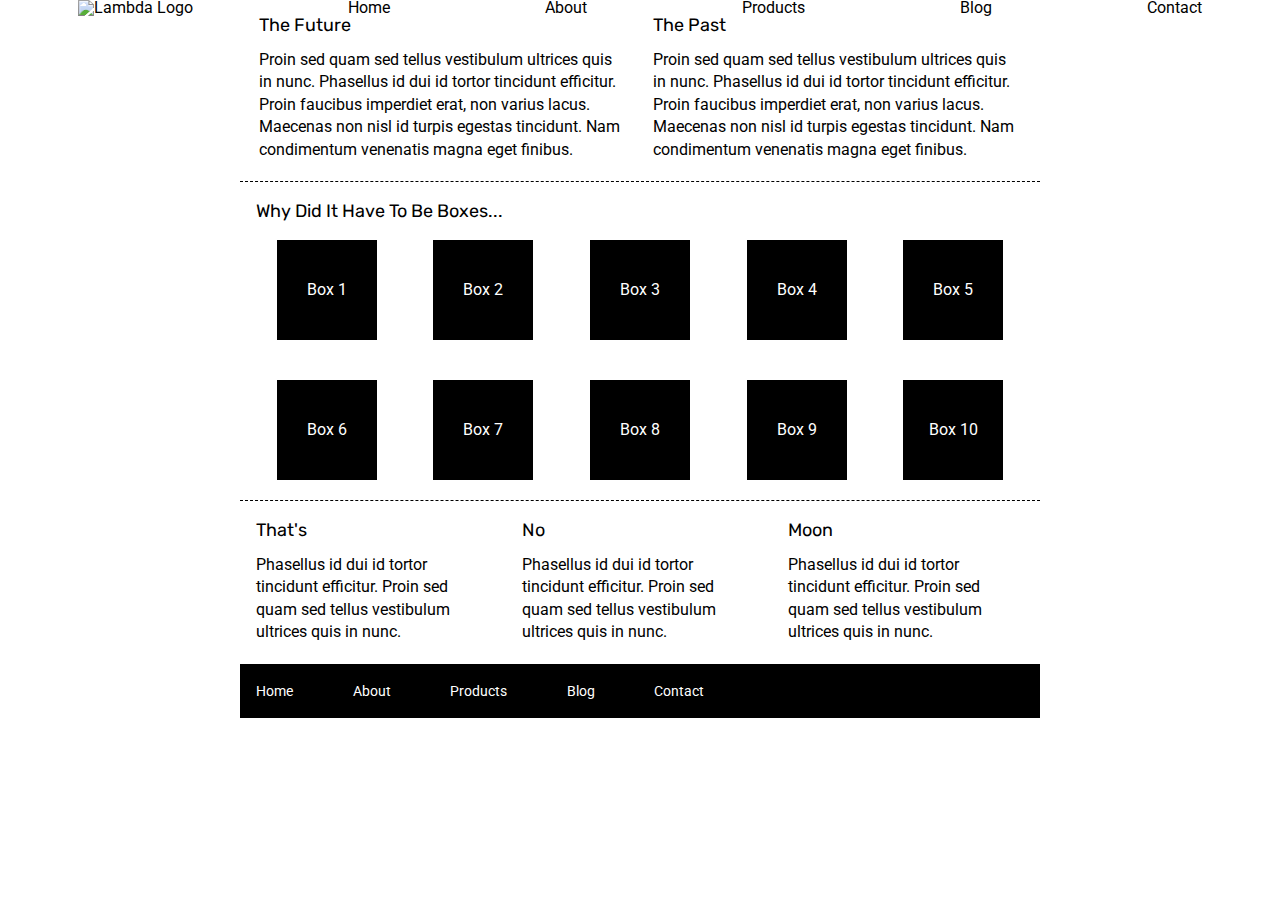
==== index.html @ 39057657 "adds nav bar to home page" ====
<!doctype html>

<html lang="en">
<head>
    <meta charset="utf-8">

    <title>Sprint Challenge - Home</title>

    <link href="https://fonts.googleapis.com/css?family=Roboto|Rubik" rel="stylesheet">
    <link rel="stylesheet" href="css/index.css">

</head>

<body>
<nav class="header-nav">
    <a><img src="img/lambda-black.png" alt="Lambda Logo"></a>
    <a>Home</a>
    <a>About</a>
    <a>Products</a>
    <a>Blog</a>
    <a>Contact</a>
</nav>

<div class="container">

    <section class="top-content">
        <div class="text-container">
            <h2>The Future</h2>
            <p>Proin sed quam sed tellus vestibulum ultrices quis in nunc. Phasellus id dui id tortor tincidunt
                efficitur. Proin faucibus imperdiet erat, non varius lacus. Maecenas non nisl id turpis egestas
                tincidunt. Nam condimentum venenatis magna eget finibus.</p>
        </div>
        <div class="text-container">
            <h2>The Past</h2>
            <p>Proin sed quam sed tellus vestibulum ultrices quis in nunc. Phasellus id dui id tortor tincidunt
                efficitur. Proin faucibus imperdiet erat, non varius lacus. Maecenas non nisl id turpis egestas
                tincidunt. Nam condimentum venenatis magna eget finibus.</p>
        </div>
    </section>

    <section class="middle-content">

        <h2>Why Did It Have To Be Boxes...</h2>

        <div class="boxes">
            <div class="box">Box 1</div>
            <div class="box">Box 2</div>
            <div class="box">Box 3</div>
            <div class="box">Box 4</div>
            <div class="box">Box 5</div>
            <div class="box">Box 6</div>
            <div class="box">Box 7</div>
            <div class="box">Box 8</div>
            <div class="box">Box 9</div>
            <div class="box">Box 10</div>
        </div>

    </section>

    <section class="bottom-content">

        <div class="text-container">
            <h2>That's</h2>
            <p>Phasellus id dui id tortor tincidunt efficitur. Proin sed quam sed tellus vestibulum ultrices quis in
                nunc.</p>
        </div>
        <div class="text-container">
            <h2>No</h2>
            <p>Phasellus id dui id tortor tincidunt efficitur. Proin sed quam sed tellus vestibulum ultrices quis in
                nunc.</p>
        </div>
        <div class="text-container">
            <h2>Moon</h2>
            <p>Phasellus id dui id tortor tincidunt efficitur. Proin sed quam sed tellus vestibulum ultrices quis in
                nunc.</p>
        </div>

    </section>

    <footer>
        <nav>
            <a href="#">Home</a>
            <a href="#">About</a>
            <a href="#">Products</a>
            <a href="#">Blog</a>
            <a href="#">Contact</a>
        </nav>
    </footer>
</div><!-- container -->
</body>
</html>
---- css/index.css ----
/* http://meyerweb.com/eric/tools/css/reset/ 
   v2.0 | 20110126
   License: none (public domain)
*/

html, body, div, span, applet, object, iframe,
h1, h2, h3, h4, h5, h6, p, blockquote, pre,
a, abbr, acronym, address, big, cite, code,
del, dfn, em, img, ins, kbd, q, s, samp,
small, strike, strong, sub, sup, tt, var,
b, u, i, center,
dl, dt, dd, ol, ul, li,
fieldset, form, label, legend,
table, caption, tbody, tfoot, thead, tr, th, td,
article, aside, canvas, details, embed,
figure, figcaption, footer, header, hgroup,
menu, nav, output, ruby, section, summary,
time, mark, audio, video {
    margin: 0;
    padding: 0;
    border: 0;
    font-size: 100%;
    font: inherit;
    vertical-align: baseline;
}

/* HTML5 display-role reset for older browsers */
article, aside, details, figcaption, figure,
footer, header, hgroup, menu, nav, section {
    display: block;
}

body {
    line-height: 1;
}

ol, ul {
    list-style: none;
}

blockquote, q {
    quotes: none;
}

blockquote:before, blockquote:after,
q:before, q:after {
    content: '';
    content: none;
}

table {
    border-collapse: collapse;
    border-spacing: 0;
}

* {
    box-sizing: border-box;
}

html, body {
    height: 100%;
    width: 100%;
    font-family: 'Roboto', sans-serif;
}

h1, h2, h3, h4, h5 {
    font-size: 18px;
    margin-bottom: 15px;
    font-family: 'Rubik', sans-serif;
}

p {
    line-height: 1.4;
}


.header-nav {
    display: flex;
    justify-content: space-around;
    align-items: center;

}

.container {
    width: 800px;
    margin: 0 auto;
}

.top-content {
    display: flex;
    flex-wrap: wrap;
    justify-content: space-evenly;
    margin-bottom: 20px;
    border-bottom: 1px dashed black;
}

.top-content .text-container {
    width: 48%;
    padding: 0 1%;
    padding-bottom: 20px;
}

.middle-content {
    margin-bottom: 20px;
    border-bottom: 1px dashed black;
}

.middle-content h2 {
    padding: 0 2%;
    margin-bottom: 0;
}

.middle-content .boxes {
    display: flex;
    flex-wrap: wrap;
    justify-content: space-evenly;
}

.middle-content .boxes .box {
    width: 12.5%;
    height: 100px;
    background: black;
    margin: 20px 2.5%;
    color: white;
    display: flex;
    align-items: center;
    justify-content: center;
}

.bottom-content {
    display: flex;
    margin: 0 2% 20px;
    justify-content: space-around;
}

.bottom-content .text-container {
    padding-right: 4%;
}

.bottom-content .text-container:last-child {
    padding-right: 0;
}

footer {
    width: 100%;
    background: black;
}

footer nav {
    width: 60%;
    display: flex;
    justify-content: space-between;
    align-items: center;
    padding: 20px 2%;
    font-size: 14px;
}

footer nav a {
    color: white;
    text-decoration: none;
}
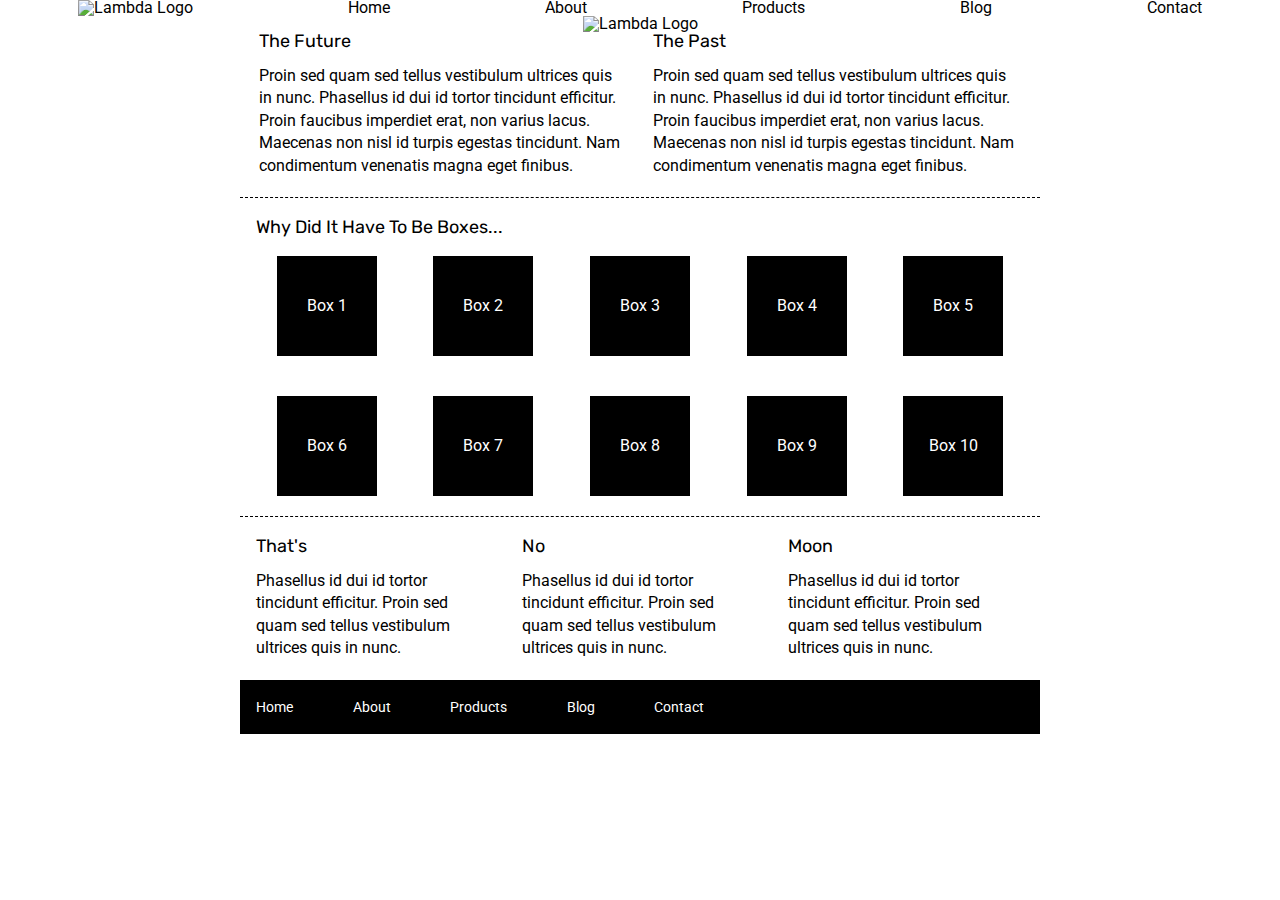
==== commit 0ba8b063: "adds header to home page" ====
--- a/index.html
+++ b/index.html
@@ -12,7 +12,7 @@
 </head>
 
 <body>
-<nav class="header-nav">
+<nav class="top-nav">
     <a><img src="img/lambda-black.png" alt="Lambda Logo"></a>
     <a>Home</a>
     <a>About</a>
@@ -20,6 +20,10 @@
     <a>Blog</a>
     <a>Contact</a>
 </nav>
+
+<header>
+    <img src="img/jumbo.jpg" alt="Lambda Logo">
+</header>
 
 <div class="container">
 
--- a/css/index.css
+++ b/css/index.css
@@ -74,11 +74,16 @@
 }
 
 
-.header-nav {
+.top-nav {
     display: flex;
     justify-content: space-around;
     align-items: center;
 
+}
+
+header {
+    display: flex;
+    justify-content: center;
 }
 
 .container {
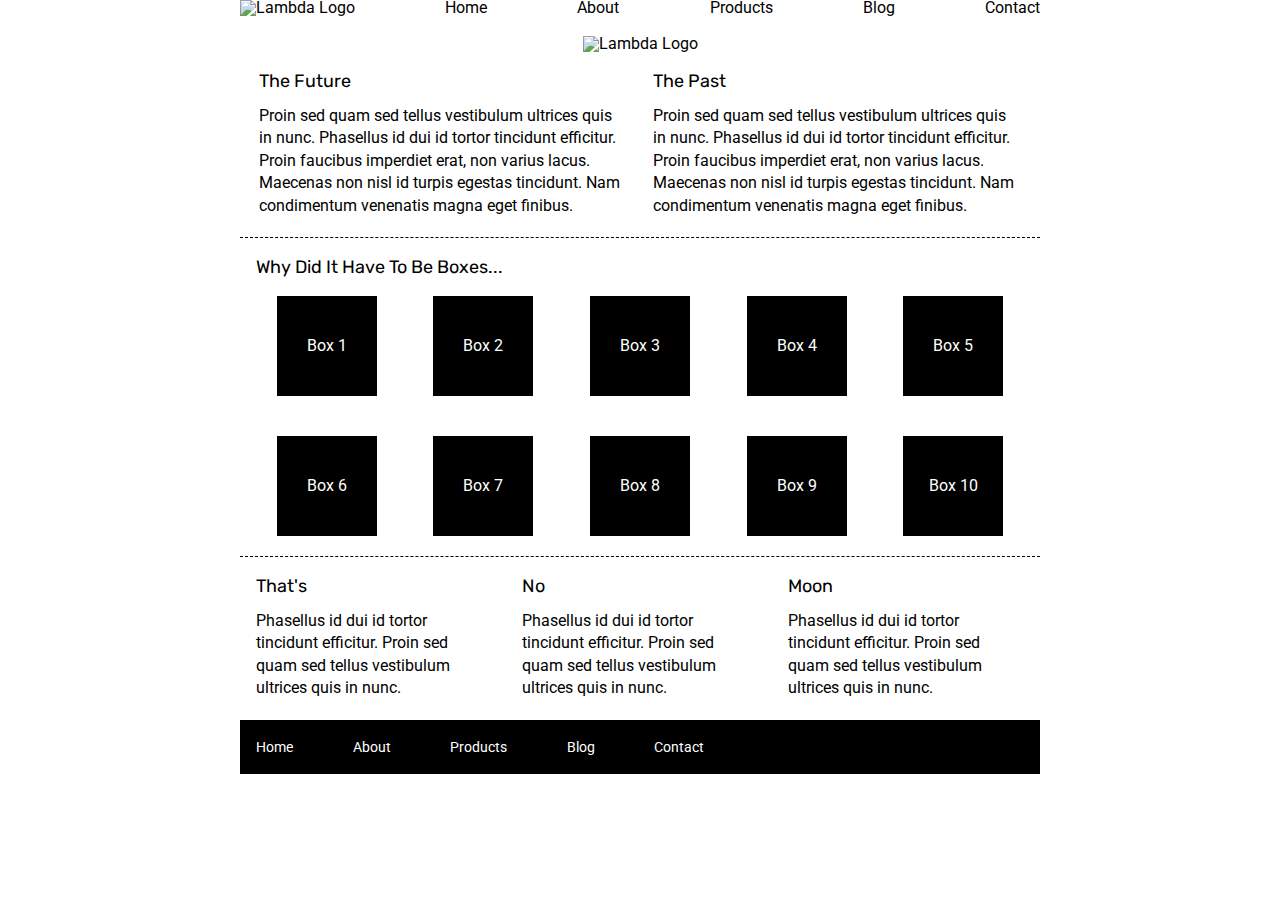
==== commit e11bd450: "cleans up header and nav bar of home page" ====
--- a/index.html
+++ b/index.html
@@ -12,6 +12,7 @@
 </head>
 
 <body>
+<div class="container">
 <nav class="top-nav">
     <a><img src="img/lambda-black.png" alt="Lambda Logo"></a>
     <a>Home</a>
@@ -20,11 +21,13 @@
     <a>Blog</a>
     <a>Contact</a>
 </nav>
+</div>
 
+<div class="container">
 <header>
     <img src="img/jumbo.jpg" alt="Lambda Logo">
 </header>
-
+</div>
 <div class="container">
 
     <section class="top-content">
--- a/css/index.css
+++ b/css/index.css
@@ -59,7 +59,7 @@
 
 html, body {
     height: 100%;
-    width: 100%;
+
     font-family: 'Roboto', sans-serif;
 }
 
@@ -76,14 +76,19 @@
 
 .top-nav {
     display: flex;
-    justify-content: space-around;
+    flex-wrap: wrap;
+    width: 800px;
+    justify-content: space-between;
     align-items: center;
+    margin-bottom: 20px;
 
 }
 
 header {
+    width: 800px;
     display: flex;
     justify-content: center;
+    margin-bottom: 20px;
 }
 
 .container {
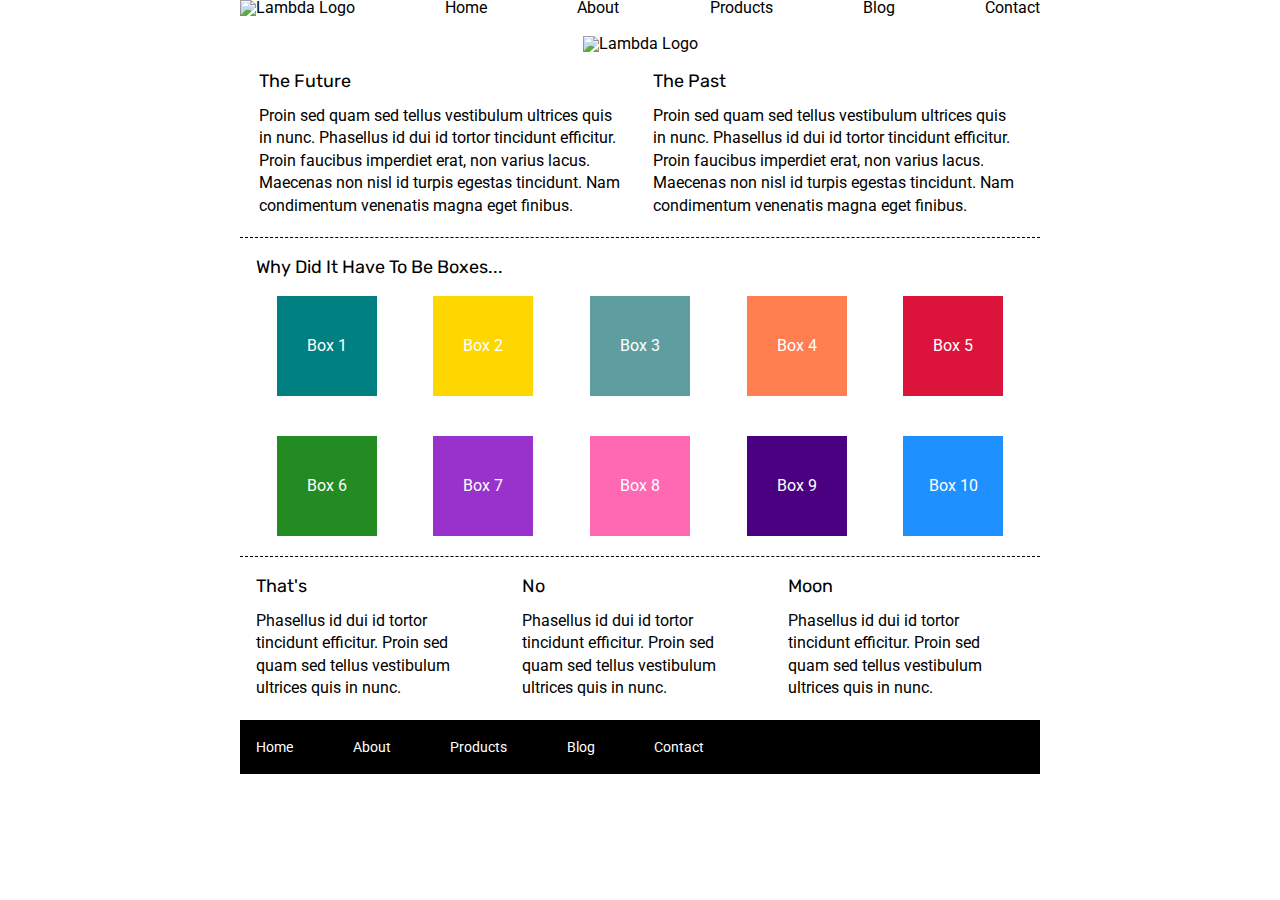
==== commit 4aa36901: "adds link to about anchor on home page and adds background colors to boxes on home page" ====
--- a/index.html
+++ b/index.html
@@ -16,7 +16,7 @@
 <nav class="top-nav">
     <a><img src="img/lambda-black.png" alt="Lambda Logo"></a>
     <a>Home</a>
-    <a>About</a>
+    <a class = "top-nav-anchor", href="about.html">About</a>
     <a>Products</a>
     <a>Blog</a>
     <a>Contact</a>
@@ -50,16 +50,16 @@
         <h2>Why Did It Have To Be Boxes...</h2>
 
         <div class="boxes">
-            <div class="box">Box 1</div>
-            <div class="box">Box 2</div>
-            <div class="box">Box 3</div>
-            <div class="box">Box 4</div>
-            <div class="box">Box 5</div>
-            <div class="box">Box 6</div>
-            <div class="box">Box 7</div>
-            <div class="box">Box 8</div>
-            <div class="box">Box 9</div>
-            <div class="box">Box 10</div>
+            <div class="box" id="box-1">Box 1</div>
+            <div class="box" id="box-2">Box 2</div>
+            <div class="box" id="box-3">Box 3</div>
+            <div class="box" id="box-4">Box 4</div>
+            <div class="box" id="box-5">Box 5</div>
+            <div class="box" id="box-6">Box 6</div>
+            <div class="box" id="box-7">Box 7</div>
+            <div class="box" id="box-8">Box 8</div>
+            <div class="box" id="box-9">Box 9</div>
+            <div class="box" id="box-10">Box 10</div>
         </div>
 
     </section>
@@ -87,7 +87,7 @@
     <footer>
         <nav>
             <a href="#">Home</a>
-            <a href="#">About</a>
+            <a href="about.html">About</a>
             <a href="#">Products</a>
             <a href="#">Blog</a>
             <a href="#">Contact</a>
--- a/css/index.css
+++ b/css/index.css
@@ -84,6 +84,11 @@
 
 }
 
+.top-nav-anchor{
+    color: black;
+    text-decoration: none;
+}
+
 header {
     width: 800px;
     display: flex;
@@ -137,6 +142,41 @@
     justify-content: center;
 }
 
+#box-1 {
+    background-color: teal;
+}
+
+#box-2 {
+    background-color: gold;
+}
+#box-3 {
+    background-color: cadetblue;
+}
+#box-4 {
+    background-color: coral;
+}
+#box-5 {
+    background-color: crimson;
+}
+#box-6 {
+    background-color: forestgreen;
+}
+#box-7 {
+    background-color: darkorchid;
+}
+#box-8 {
+    background-color: hotpink;
+}
+#box-9 {
+    background-color: indigo;
+}
+
+#box-10 {
+     background-color: dodgerblue;
+ }
+
+
+
 .bottom-content {
     display: flex;
     margin: 0 2% 20px;
